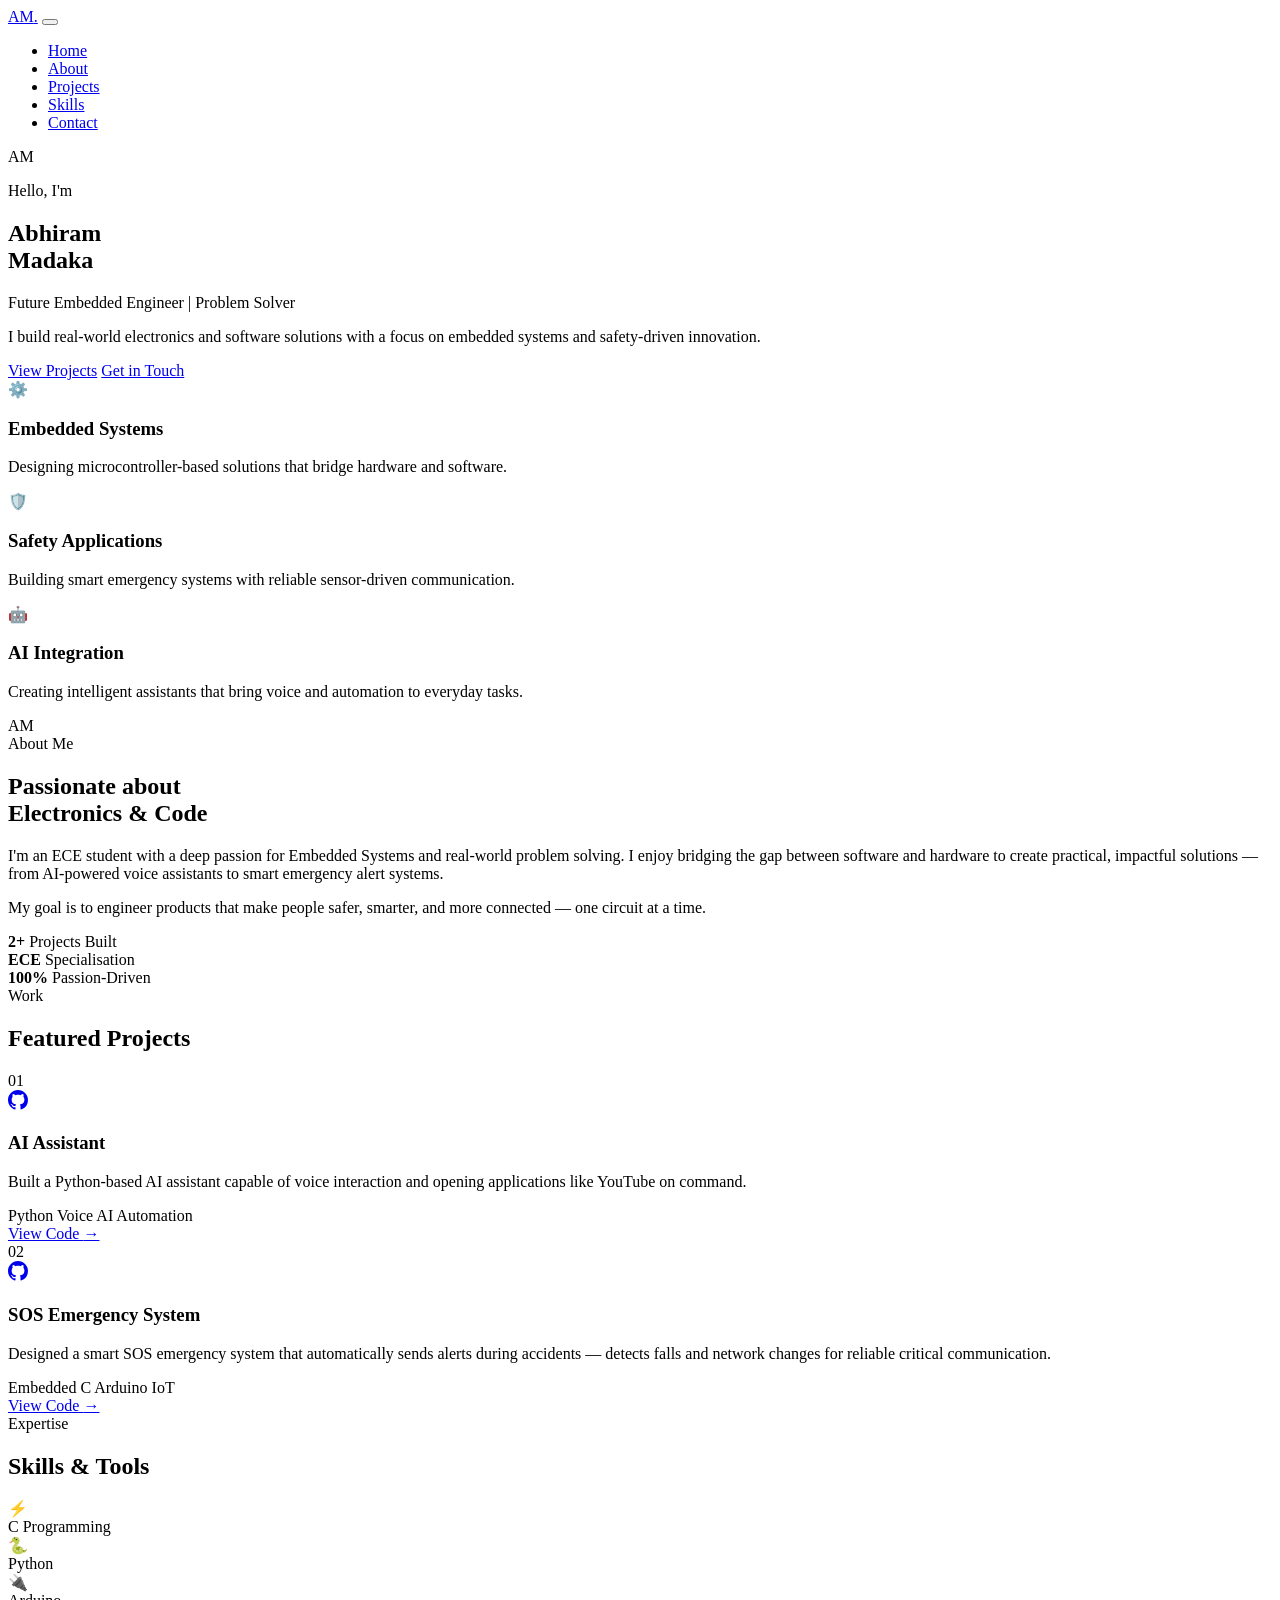
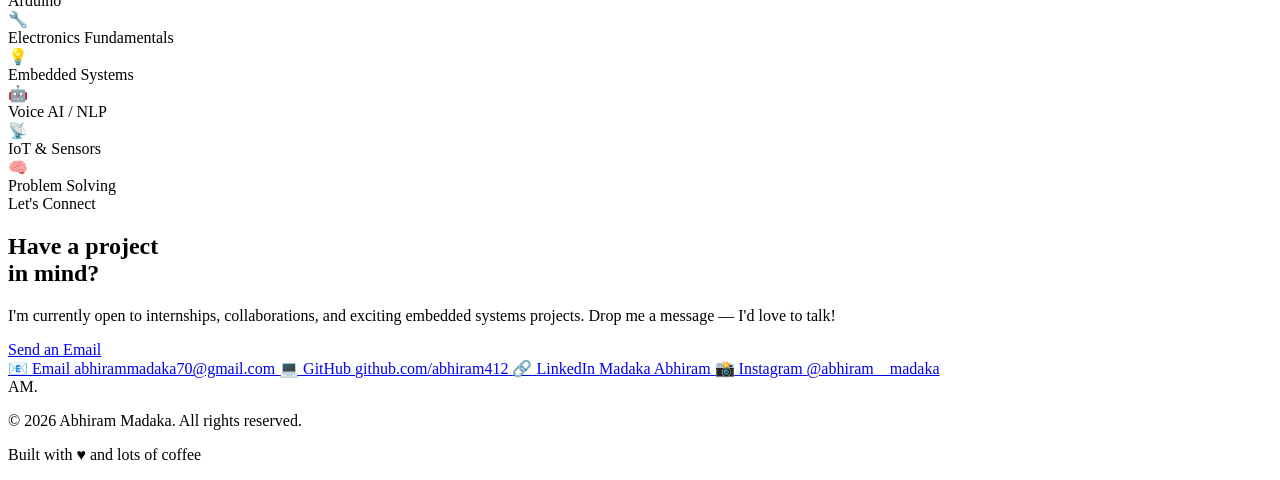
==== index.HTML @ 03174b45 "Add files via upload" ====
<!DOCTYPE html>
<html lang="en">
<head>
    <meta charset="UTF-8">
    <meta name="viewport" content="width=device-width, initial-scale=1.0">
    <title>Abhiram Madaka | Embedded Engineer</title>

    <!-- ============================================================
         FONTS
    ============================================================ -->
    <link rel="preconnect" href="https://fonts.googleapis.com">
    <link rel="preconnect" href="https://fonts.gstatic.com" crossorigin>
    <link href="https://fonts.googleapis.com/css2?family=Syne:wght@400;600;700;800&family=DM+Sans:ital,wght@0,300;0,400;0,500;1,300&display=swap" rel="stylesheet">

    <link rel="stylesheet" href="style.css">
</head>

<body>

<!-- ============================================================
     NAVBAR
============================================================ -->
<nav class="navbar" id="navbar">
    <a href="#home" class="nav-logo">AM<span class="nav-logo-dot">.</span></a>

    <button class="nav-toggle" id="nav-toggle" aria-label="Toggle navigation">
        <span></span><span></span><span></span>
    </button>

    <ul class="nav-menu" id="nav-menu">
        <li><a href="#home"     class="nav-link">Home</a></li>
        <li><a href="#about"    class="nav-link">About</a></li>
        <li><a href="#projects" class="nav-link">Projects</a></li>
        <li><a href="#skills"   class="nav-link">Skills</a></li>
        <li><a href="#contact"  class="nav-link contact-cta">Contact</a></li>
    </ul>
</nav>

<!-- ============================================================
     HERO
============================================================ -->
<section id="home" class="hero">
    <!-- Background decoration -->
    <div class="hero-bg">
        <div class="hero-blob hero-blob--1"></div>
        <div class="hero-blob hero-blob--2"></div>
        <div class="hero-grid"></div>
    </div>

    <div class="hero-content">
        <!-- ── Profile photo ───────────────────────────────────────
             HOW TO CHANGE YOUR PHOTO:
             Replace "assets/profile.jpg" with your image path.
             Or set the JS variable PROFILE_PHOTO in script.js.
        ─────────────────────────────────────────────────────────── -->
        <div class="hero-photo-wrapper">
            <div class="hero-photo" id="hero-photo">
                <!-- Fallback initials shown when no photo is set -->
                <span class="hero-photo-initials">AM</span>
            </div>
            <div class="hero-photo-ring"></div>
        </div>

        <div class="hero-text">
            <p class="hero-greeting">Hello, I'm</p>
            <h1 class="hero-name">Abhiram<br>Madaka</h1>
            <p class="hero-tagline">Future Embedded Engineer <span class="hero-sep">|</span> Problem Solver</p>
            <p class="hero-intro">
                I build real-world electronics and software solutions with
                a focus on embedded systems and safety-driven innovation.
            </p>
            <div class="hero-actions">
                <a href="#projects" class="btn btn--primary">View Projects</a>
                <a href="#contact"  class="btn btn--ghost">Get in Touch</a>
            </div>
        </div>
    </div>

    <a href="#about" class="hero-scroll" aria-label="Scroll down">
        <span class="hero-scroll-line"></span>
        <span class="hero-scroll-dot"></span>
    </a>
</section>

<!-- ============================================================
     WHAT I DO  (highlight strip)
============================================================ -->
<section class="what-i-do" aria-label="What I do">
    <div class="container">
        <div class="wid-grid">
            <div class="wid-item reveal">
                <span class="wid-icon">⚙️</span>
                <h3>Embedded Systems</h3>
                <p>Designing microcontroller-based solutions that bridge hardware and software.</p>
            </div>
            <div class="wid-item reveal">
                <span class="wid-icon">🛡️</span>
                <h3>Safety Applications</h3>
                <p>Building smart emergency systems with reliable sensor-driven communication.</p>
            </div>
            <div class="wid-item reveal">
                <span class="wid-icon">🤖</span>
                <h3>AI Integration</h3>
                <p>Creating intelligent assistants that bring voice and automation to everyday tasks.</p>
            </div>
        </div>
    </div>
</section>

<!-- ============================================================
     ABOUT
============================================================ -->
<section id="about" class="about">
    <div class="container about-inner">
        <div class="about-photo-col reveal">
            <div class="about-photo" id="about-photo">
                <span class="about-photo-initials">AM</span>
            </div>
            <div class="about-photo-accent"></div>
        </div>

        <div class="about-text-col reveal">
            <span class="section-tag">About Me</span>
            <h2 class="section-title">Passionate about<br>Electronics & Code</h2>
            <p>
                I'm an ECE student with a deep passion for Embedded Systems and real-world
                problem solving. I enjoy bridging the gap between software and hardware to
                create practical, impactful solutions — from AI-powered voice assistants to
                smart emergency alert systems.
            </p>
            <p>
                My goal is to engineer products that make people safer, smarter, and more
                connected — one circuit at a time.
            </p>
            <div class="about-stats">
                <div class="stat">
                    <strong>2+</strong>
                    <span>Projects Built</span>
                </div>
                <div class="stat">
                    <strong>ECE</strong>
                    <span>Specialisation</span>
                </div>
                <div class="stat">
                    <strong>100%</strong>
                    <span>Passion-Driven</span>
                </div>
            </div>
        </div>
    </div>
</section>

<!-- ============================================================
     PROJECTS
     ── HOW TO ADD A PROJECT ──────────────────────────────────
     Copy one <article class="project-card"> block, update the
     data-index attribute (+1 each time), and fill in your info.
     ──────────────────────────────────────────────────────────
============================================================ -->
<section id="projects" class="projects">
    <div class="container">
        <span class="section-tag section-tag--center">Work</span>
        <h2 class="section-title section-title--center">Featured Projects</h2>

        <div class="projects-grid">

            <!-- Project 1 -->
            <article class="project-card reveal" data-index="01">
                <div class="project-card-header">
                    <span class="project-number">01</span>
                    <div class="project-links-top">
                        <a href="https://github.com/abhiram412" target="_blank" rel="noopener" aria-label="View on GitHub">
                            <svg width="20" height="20" viewBox="0 0 24 24" fill="currentColor"><path d="M12 0C5.37 0 0 5.37 0 12c0 5.31 3.435 9.795 8.205 11.385.6.105.825-.255.825-.57 0-.285-.015-1.23-.015-2.235-3.015.555-3.795-.735-4.035-1.41-.135-.345-.72-1.41-1.23-1.695-.42-.225-1.02-.78-.015-.795.945-.015 1.62.87 1.845 1.23 1.08 1.815 2.805 1.305 3.495.99.105-.78.42-1.305.765-1.605-2.67-.3-5.46-1.335-5.46-5.925 0-1.305.465-2.385 1.23-3.225-.12-.3-.54-1.53.12-3.18 0 0 1.005-.315 3.3 1.23.96-.27 1.98-.405 3-.405s2.04.135 3 .405c2.295-1.56 3.3-1.23 3.3-1.23.66 1.65.24 2.88.12 3.18.765.84 1.23 1.905 1.23 3.225 0 4.605-2.805 5.625-5.475 5.925.435.375.81 1.095.81 2.22 0 1.605-.015 2.895-.015 3.3 0 .315.225.69.825.57A12.02 12.02 0 0 0 24 12c0-6.63-5.37-12-12-12z"/></svg>
                        </a>
                    </div>
                </div>
                <h3 class="project-title">AI Assistant</h3>
                <p class="project-desc">
                    Built a Python-based AI assistant capable of voice interaction and
                    opening applications like YouTube on command.
                </p>
                <div class="project-tags">
                    <span>Python</span>
                    <span>Voice AI</span>
                    <span>Automation</span>
                </div>
                <a href="https://github.com/abhiram412" target="_blank" rel="noopener" class="project-cta">
                    View Code <span aria-hidden="true">→</span>
                </a>
            </article>

            <!-- Project 2 -->
            <article class="project-card reveal" data-index="02">
                <div class="project-card-header">
                    <span class="project-number">02</span>
                    <div class="project-links-top">
                        <a href="https://github.com/abhiram412" target="_blank" rel="noopener" aria-label="View on GitHub">
                            <svg width="20" height="20" viewBox="0 0 24 24" fill="currentColor"><path d="M12 0C5.37 0 0 5.37 0 12c0 5.31 3.435 9.795 8.205 11.385.6.105.825-.255.825-.57 0-.285-.015-1.23-.015-2.235-3.015.555-3.795-.735-4.035-1.41-.135-.345-.72-1.41-1.23-1.695-.42-.225-1.02-.78-.015-.795.945-.015 1.62.87 1.845 1.23 1.08 1.815 2.805 1.305 3.495.99.105-.78.42-1.305.765-1.605-2.67-.3-5.46-1.335-5.46-5.925 0-1.305.465-2.385 1.23-3.225-.12-.3-.54-1.53.12-3.18 0 0 1.005-.315 3.3 1.23.96-.27 1.98-.405 3-.405s2.04.135 3 .405c2.295-1.56 3.3-1.23 3.3-1.23.66 1.65.24 2.88.12 3.18.765.84 1.23 1.905 1.23 3.225 0 4.605-2.805 5.625-5.475 5.925.435.375.81 1.095.81 2.22 0 1.605-.015 2.895-.015 3.3 0 .315.225.69.825.57A12.02 12.02 0 0 0 24 12c0-6.63-5.37-12-12-12z"/></svg>
                        </a>
                    </div>
                </div>
                <h3 class="project-title">SOS Emergency System</h3>
                <p class="project-desc">
                    Designed a smart SOS emergency system that automatically sends alerts
                    during accidents — detects falls and network changes for reliable critical
                    communication.
                </p>
                <div class="project-tags">
                    <span>Embedded C</span>
                    <span>Arduino</span>
                    <span>IoT</span>
                </div>
                <a href="https://github.com/abhiram412" target="_blank" rel="noopener" class="project-cta">
                    View Code <span aria-hidden="true">→</span>
                </a>
            </article>

        </div>
    </div>
</section>

<!-- ============================================================
     SKILLS
     ── HOW TO EDIT ──────────────────────────────────────────
     Edit skill names and progress values in script.js under
     the SKILLS_DATA array. No HTML changes needed.
     ──────────────────────────────────────────────────────────
============================================================ -->
<section id="skills" class="skills">
    <div class="container">
        <span class="section-tag section-tag--center">Expertise</span>
        <h2 class="section-title section-title--center">Skills &amp; Tools</h2>

        <div class="skills-grid" id="skills-grid">
            <!-- Injected by script.js -->
        </div>
    </div>
</section>

<!-- ============================================================
     CONTACT
============================================================ -->
<section id="contact" class="contact">
    <div class="container">
        <div class="contact-inner reveal">
            <div class="contact-text">
                <span class="section-tag">Let's Connect</span>
                <h2 class="section-title">Have a project<br>in mind?</h2>
                <p>
                    I'm currently open to internships, collaborations, and exciting
                    embedded systems projects. Drop me a message — I'd love to talk!
                </p>
                <a href="mailto:abhirammadaka70@gmail.com" class="btn btn--primary">Send an Email</a>
            </div>

            <div class="contact-links-col">
                <!-- ── CONTACT LINKS ──────────────────────────────────
                     To add/change a link, edit script.js CONTACT_LINKS.
                ─────────────────────────────────────────────────────── -->
                <div class="contact-links" id="contact-links">
                    <!-- Injected by script.js -->
                </div>
            </div>
        </div>
    </div>
</section>

<!-- ============================================================
     FOOTER
============================================================ -->
<footer class="footer">
    <div class="container footer-inner">
        <span class="nav-logo">AM<span class="nav-logo-dot">.</span></span>
        <p>© 2026 Abhiram Madaka. All rights reserved.</p>
        <p class="footer-sub">Built with ♥ and lots of coffee</p>
    </div>
</footer>

<script src="script.js"></script>
</body>
</html>
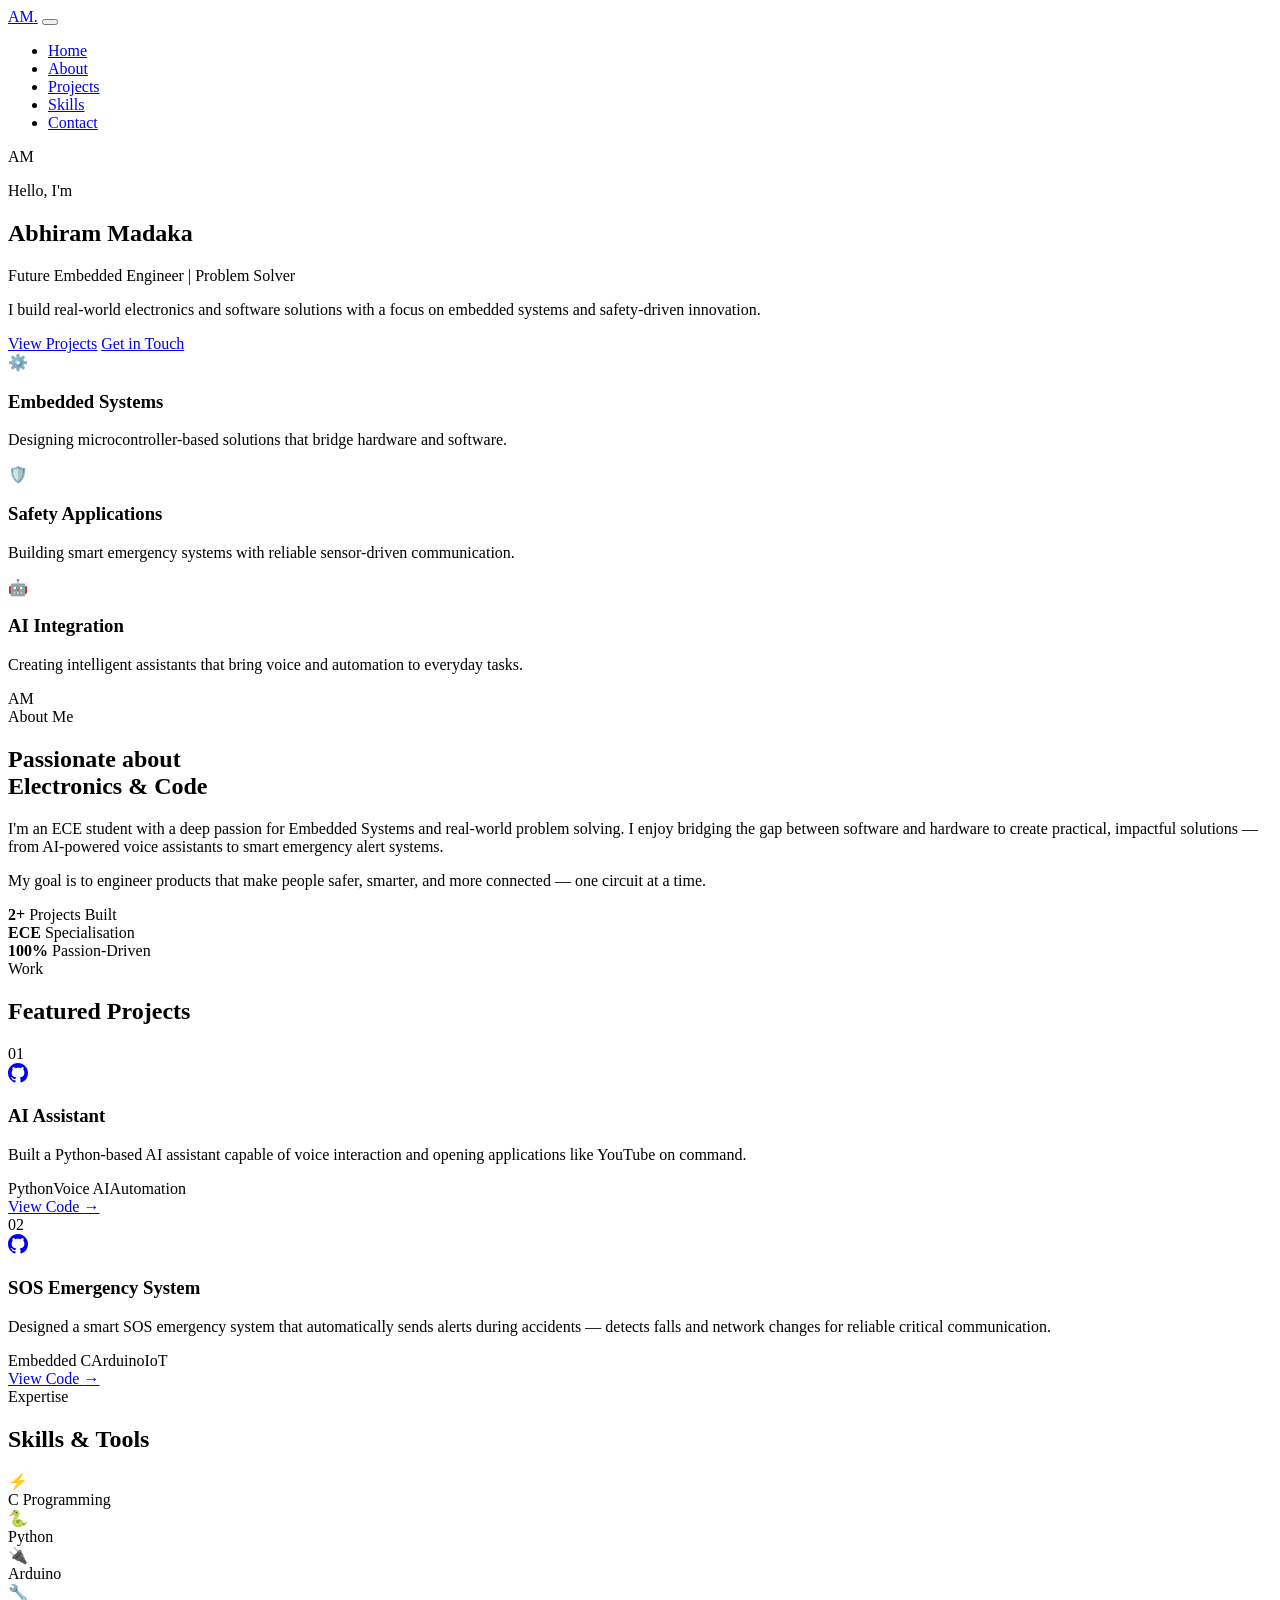
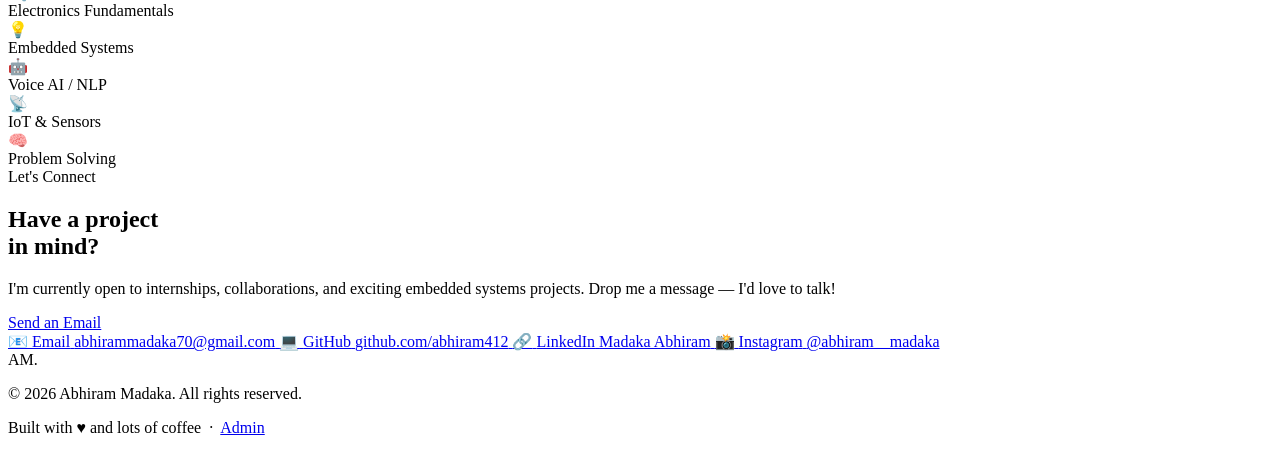
==== commit b1e647db: "Add files via upload This website is made as a benefit for my practise of AI tools" ====
--- a/index.HTML
+++ b/index.HTML
@@ -1,5 +1,6 @@
 <!DOCTYPE html>
 <html lang="en">
+
 <head>
     <meta charset="UTF-8">
     <meta name="viewport" content="width=device-width, initial-scale=1.0">
@@ -10,272 +11,213 @@
     ============================================================ -->
     <link rel="preconnect" href="https://fonts.googleapis.com">
     <link rel="preconnect" href="https://fonts.gstatic.com" crossorigin>
-    <link href="https://fonts.googleapis.com/css2?family=Syne:wght@400;600;700;800&family=DM+Sans:ital,wght@0,300;0,400;0,500;1,300&display=swap" rel="stylesheet">
+    <link
+        href="https://fonts.googleapis.com/css2?family=Syne:wght@400;600;700;800&family=DM+Sans:ital,wght@0,300;0,400;0,500;1,300&display=swap"
+        rel="stylesheet">
 
     <link rel="stylesheet" href="style.css">
 </head>
 
 <body>
 
-<!-- ============================================================
+    <!-- ============================================================
      NAVBAR
 ============================================================ -->
-<nav class="navbar" id="navbar">
-    <a href="#home" class="nav-logo">AM<span class="nav-logo-dot">.</span></a>
-
-    <button class="nav-toggle" id="nav-toggle" aria-label="Toggle navigation">
-        <span></span><span></span><span></span>
-    </button>
-
-    <ul class="nav-menu" id="nav-menu">
-        <li><a href="#home"     class="nav-link">Home</a></li>
-        <li><a href="#about"    class="nav-link">About</a></li>
-        <li><a href="#projects" class="nav-link">Projects</a></li>
-        <li><a href="#skills"   class="nav-link">Skills</a></li>
-        <li><a href="#contact"  class="nav-link contact-cta">Contact</a></li>
-    </ul>
-</nav>
-
-<!-- ============================================================
+    <nav class="navbar" id="navbar">
+        <a href="#home" class="nav-logo">AM<span class="nav-logo-dot">.</span></a>
+
+        <button class="nav-toggle" id="nav-toggle" aria-label="Toggle navigation">
+            <span></span><span></span><span></span>
+        </button>
+
+        <ul class="nav-menu" id="nav-menu">
+            <li><a href="#home" class="nav-link">Home</a></li>
+            <li><a href="#about" class="nav-link">About</a></li>
+            <li><a href="#projects" class="nav-link">Projects</a></li>
+            <li><a href="#skills" class="nav-link">Skills</a></li>
+            <li><a href="#contact" class="nav-link contact-cta">Contact</a></li>
+        </ul>
+    </nav>
+
+    <!-- ============================================================
      HERO
 ============================================================ -->
-<section id="home" class="hero">
-    <!-- Background decoration -->
-    <div class="hero-bg">
-        <div class="hero-blob hero-blob--1"></div>
-        <div class="hero-blob hero-blob--2"></div>
-        <div class="hero-grid"></div>
-    </div>
-
-    <div class="hero-content">
-        <!-- ── Profile photo ───────────────────────────────────────
-             HOW TO CHANGE YOUR PHOTO:
-             Replace "assets/profile.jpg" with your image path.
-             Or set the JS variable PROFILE_PHOTO in script.js.
-        ─────────────────────────────────────────────────────────── -->
-        <div class="hero-photo-wrapper">
-            <div class="hero-photo" id="hero-photo">
-                <!-- Fallback initials shown when no photo is set -->
-                <span class="hero-photo-initials">AM</span>
-            </div>
-            <div class="hero-photo-ring"></div>
-        </div>
-
-        <div class="hero-text">
-            <p class="hero-greeting">Hello, I'm</p>
-            <h1 class="hero-name">Abhiram<br>Madaka</h1>
-            <p class="hero-tagline">Future Embedded Engineer <span class="hero-sep">|</span> Problem Solver</p>
-            <p class="hero-intro">
-                I build real-world electronics and software solutions with
-                a focus on embedded systems and safety-driven innovation.
+    <section id="home" class="hero">
+        <!-- Background decoration -->
+        <div class="hero-bg">
+            <div class="hero-blob hero-blob--1"></div>
+            <div class="hero-blob hero-blob--2"></div>
+            <div class="hero-grid"></div>
+        </div>
+
+        <div class="hero-content">
+            <!-- Profile photo (initials fallback; photo injected by script.js) -->
+            <div class="hero-photo-wrapper">
+                <div class="hero-photo" id="hero-photo">
+                    <span class="hero-photo-initials">AM</span>
+                </div>
+                <div class="hero-photo-ring"></div>
+            </div>
+
+            <div class="hero-text">
+                <p class="hero-greeting" id="hero-greeting-text">Hello, I'm</p>
+                <h1 class="hero-name" id="hero-name-text">Abhiram Madaka</h1>
+                <p class="hero-tagline" id="hero-tagline-text">Future Embedded Engineer <span class="hero-sep">|</span>
+                    Problem Solver</p>
+                <p class="hero-intro" id="hero-intro-text">
+                    I build real-world electronics and software solutions with
+                    a focus on embedded systems and safety-driven innovation.
+                </p>
+                <div class="hero-actions">
+                    <a href="#projects" class="btn btn--primary">View Projects</a>
+                    <a href="#contact" class="btn btn--ghost">Get in Touch</a>
+                </div>
+            </div>
+        </div>
+
+        <a href="#about" class="hero-scroll" aria-label="Scroll down">
+            <span class="hero-scroll-line"></span>
+            <span class="hero-scroll-dot"></span>
+        </a>
+    </section>
+
+    <!-- ============================================================
+     WHAT I DO  (highlight strip)
+============================================================ -->
+    <section class="what-i-do" aria-label="What I do">
+        <div class="container">
+            <div class="wid-grid">
+                <div class="wid-item reveal">
+                    <span class="wid-icon">⚙️</span>
+                    <h3>Embedded Systems</h3>
+                    <p>Designing microcontroller-based solutions that bridge hardware and software.</p>
+                </div>
+                <div class="wid-item reveal">
+                    <span class="wid-icon">🛡️</span>
+                    <h3>Safety Applications</h3>
+                    <p>Building smart emergency systems with reliable sensor-driven communication.</p>
+                </div>
+                <div class="wid-item reveal">
+                    <span class="wid-icon">🤖</span>
+                    <h3>AI Integration</h3>
+                    <p>Creating intelligent assistants that bring voice and automation to everyday tasks.</p>
+                </div>
+            </div>
+        </div>
+    </section>
+
+    <!-- ============================================================
+     ABOUT
+============================================================ -->
+    <section id="about" class="about">
+        <div class="container about-inner">
+            <div class="about-photo-col reveal">
+                <div class="about-photo" id="about-photo">
+                    <span class="about-photo-initials">AM</span>
+                </div>
+                <div class="about-photo-accent"></div>
+            </div>
+
+            <div class="about-text-col reveal">
+                <span class="section-tag">About Me</span>
+                <h2 class="section-title">Passionate about<br>Electronics &amp; Code</h2>
+                <p id="about-p1">
+                    I'm an ECE student with a deep passion for Embedded Systems and real-world
+                    problem solving. I enjoy bridging the gap between software and hardware to
+                    create practical, impactful solutions — from AI-powered voice assistants to
+                    smart emergency alert systems.
+                </p>
+                <p id="about-p2">
+                    My goal is to engineer products that make people safer, smarter, and more
+                    connected — one circuit at a time.
+                </p>
+                <div class="about-stats" id="about-stats">
+                    <!-- Injected by script.js from data.js -->
+                </div>
+            </div>
+        </div>
+    </section>
+
+    <!-- ============================================================
+     PROJECTS
+============================================================ -->
+    <section id="projects" class="projects">
+        <div class="container">
+            <span class="section-tag section-tag--center">Work</span>
+            <h2 class="section-title section-title--center">Featured Projects</h2>
+
+            <div class="projects-grid" id="projects-grid">
+                <!-- Injected by script.js from data.js -->
+            </div>
+        </div>
+    </section>
+
+    <!-- ============================================================
+     SKILLS
+============================================================ -->
+    <section id="skills" class="skills">
+        <div class="container">
+            <span class="section-tag section-tag--center">Expertise</span>
+            <h2 class="section-title section-title--center">Skills &amp; Tools</h2>
+
+            <div class="skills-grid" id="skills-grid">
+                <!-- Injected by script.js -->
+            </div>
+        </div>
+    </section>
+
+    <!-- ============================================================
+     CONTACT
+============================================================ -->
+    <section id="contact" class="contact">
+        <div class="container">
+            <div class="contact-inner reveal">
+                <div class="contact-text">
+                    <span class="section-tag">Let's Connect</span>
+                    <h2 class="section-title">Have a project<br>in mind?</h2>
+                    <p>
+                        I'm currently open to internships, collaborations, and exciting
+                        embedded systems projects. Drop me a message — I'd love to talk!
+                    </p>
+                    <a href="mailto:abhirammadaka70@gmail.com" class="btn btn--primary" id="contact-email-btn">Send an
+                        Email</a>
+                </div>
+
+                <div class="contact-links-col">
+                    <div class="contact-links" id="contact-links">
+                        <!-- Injected by script.js -->
+                    </div>
+                </div>
+            </div>
+        </div>
+    </section>
+
+    <!-- ============================================================
+     FOOTER
+============================================================ -->
+    <footer class="footer">
+        <div class="container footer-inner">
+            <span class="nav-logo">AM<span class="nav-logo-dot">.</span></span>
+            <p id="footer-year-text">© 2026 Abhiram Madaka. All rights reserved.</p>
+            <p class="footer-sub">
+                Built with ♥ and lots of coffee &nbsp;·&nbsp;
+                <a href="admin.html" class="footer-admin-link">Admin</a>
             </p>
-            <div class="hero-actions">
-                <a href="#projects" class="btn btn--primary">View Projects</a>
-                <a href="#contact"  class="btn btn--ghost">Get in Touch</a>
-            </div>
-        </div>
-    </div>
-
-    <a href="#about" class="hero-scroll" aria-label="Scroll down">
-        <span class="hero-scroll-line"></span>
-        <span class="hero-scroll-dot"></span>
-    </a>
-</section>
-
-<!-- ============================================================
-     WHAT I DO  (highlight strip)
-============================================================ -->
-<section class="what-i-do" aria-label="What I do">
-    <div class="container">
-        <div class="wid-grid">
-            <div class="wid-item reveal">
-                <span class="wid-icon">⚙️</span>
-                <h3>Embedded Systems</h3>
-                <p>Designing microcontroller-based solutions that bridge hardware and software.</p>
-            </div>
-            <div class="wid-item reveal">
-                <span class="wid-icon">🛡️</span>
-                <h3>Safety Applications</h3>
-                <p>Building smart emergency systems with reliable sensor-driven communication.</p>
-            </div>
-            <div class="wid-item reveal">
-                <span class="wid-icon">🤖</span>
-                <h3>AI Integration</h3>
-                <p>Creating intelligent assistants that bring voice and automation to everyday tasks.</p>
-            </div>
-        </div>
-    </div>
-</section>
-
-<!-- ============================================================
-     ABOUT
-============================================================ -->
-<section id="about" class="about">
-    <div class="container about-inner">
-        <div class="about-photo-col reveal">
-            <div class="about-photo" id="about-photo">
-                <span class="about-photo-initials">AM</span>
-            </div>
-            <div class="about-photo-accent"></div>
-        </div>
-
-        <div class="about-text-col reveal">
-            <span class="section-tag">About Me</span>
-            <h2 class="section-title">Passionate about<br>Electronics & Code</h2>
-            <p>
-                I'm an ECE student with a deep passion for Embedded Systems and real-world
-                problem solving. I enjoy bridging the gap between software and hardware to
-                create practical, impactful solutions — from AI-powered voice assistants to
-                smart emergency alert systems.
-            </p>
-            <p>
-                My goal is to engineer products that make people safer, smarter, and more
-                connected — one circuit at a time.
-            </p>
-            <div class="about-stats">
-                <div class="stat">
-                    <strong>2+</strong>
-                    <span>Projects Built</span>
-                </div>
-                <div class="stat">
-                    <strong>ECE</strong>
-                    <span>Specialisation</span>
-                </div>
-                <div class="stat">
-                    <strong>100%</strong>
-                    <span>Passion-Driven</span>
-                </div>
-            </div>
-        </div>
-    </div>
-</section>
-
-<!-- ============================================================
-     PROJECTS
-     ── HOW TO ADD A PROJECT ──────────────────────────────────
-     Copy one <article class="project-card"> block, update the
-     data-index attribute (+1 each time), and fill in your info.
-     ──────────────────────────────────────────────────────────
-============================================================ -->
-<section id="projects" class="projects">
-    <div class="container">
-        <span class="section-tag section-tag--center">Work</span>
-        <h2 class="section-title section-title--center">Featured Projects</h2>
-
-        <div class="projects-grid">
-
-            <!-- Project 1 -->
-            <article class="project-card reveal" data-index="01">
-                <div class="project-card-header">
-                    <span class="project-number">01</span>
-                    <div class="project-links-top">
-                        <a href="https://github.com/abhiram412" target="_blank" rel="noopener" aria-label="View on GitHub">
-                            <svg width="20" height="20" viewBox="0 0 24 24" fill="currentColor"><path d="M12 0C5.37 0 0 5.37 0 12c0 5.31 3.435 9.795 8.205 11.385.6.105.825-.255.825-.57 0-.285-.015-1.23-.015-2.235-3.015.555-3.795-.735-4.035-1.41-.135-.345-.72-1.41-1.23-1.695-.42-.225-1.02-.78-.015-.795.945-.015 1.62.87 1.845 1.23 1.08 1.815 2.805 1.305 3.495.99.105-.78.42-1.305.765-1.605-2.67-.3-5.46-1.335-5.46-5.925 0-1.305.465-2.385 1.23-3.225-.12-.3-.54-1.53.12-3.18 0 0 1.005-.315 3.3 1.23.96-.27 1.98-.405 3-.405s2.04.135 3 .405c2.295-1.56 3.3-1.23 3.3-1.23.66 1.65.24 2.88.12 3.18.765.84 1.23 1.905 1.23 3.225 0 4.605-2.805 5.625-5.475 5.925.435.375.81 1.095.81 2.22 0 1.605-.015 2.895-.015 3.3 0 .315.225.69.825.57A12.02 12.02 0 0 0 24 12c0-6.63-5.37-12-12-12z"/></svg>
-                        </a>
-                    </div>
-                </div>
-                <h3 class="project-title">AI Assistant</h3>
-                <p class="project-desc">
-                    Built a Python-based AI assistant capable of voice interaction and
-                    opening applications like YouTube on command.
-                </p>
-                <div class="project-tags">
-                    <span>Python</span>
-                    <span>Voice AI</span>
-                    <span>Automation</span>
-                </div>
-                <a href="https://github.com/abhiram412" target="_blank" rel="noopener" class="project-cta">
-                    View Code <span aria-hidden="true">→</span>
-                </a>
-            </article>
-
-            <!-- Project 2 -->
-            <article class="project-card reveal" data-index="02">
-                <div class="project-card-header">
-                    <span class="project-number">02</span>
-                    <div class="project-links-top">
-                        <a href="https://github.com/abhiram412" target="_blank" rel="noopener" aria-label="View on GitHub">
-                            <svg width="20" height="20" viewBox="0 0 24 24" fill="currentColor"><path d="M12 0C5.37 0 0 5.37 0 12c0 5.31 3.435 9.795 8.205 11.385.6.105.825-.255.825-.57 0-.285-.015-1.23-.015-2.235-3.015.555-3.795-.735-4.035-1.41-.135-.345-.72-1.41-1.23-1.695-.42-.225-1.02-.78-.015-.795.945-.015 1.62.87 1.845 1.23 1.08 1.815 2.805 1.305 3.495.99.105-.78.42-1.305.765-1.605-2.67-.3-5.46-1.335-5.46-5.925 0-1.305.465-2.385 1.23-3.225-.12-.3-.54-1.53.12-3.18 0 0 1.005-.315 3.3 1.23.96-.27 1.98-.405 3-.405s2.04.135 3 .405c2.295-1.56 3.3-1.23 3.3-1.23.66 1.65.24 2.88.12 3.18.765.84 1.23 1.905 1.23 3.225 0 4.605-2.805 5.625-5.475 5.925.435.375.81 1.095.81 2.22 0 1.605-.015 2.895-.015 3.3 0 .315.225.69.825.57A12.02 12.02 0 0 0 24 12c0-6.63-5.37-12-12-12z"/></svg>
-                        </a>
-                    </div>
-                </div>
-                <h3 class="project-title">SOS Emergency System</h3>
-                <p class="project-desc">
-                    Designed a smart SOS emergency system that automatically sends alerts
-                    during accidents — detects falls and network changes for reliable critical
-                    communication.
-                </p>
-                <div class="project-tags">
-                    <span>Embedded C</span>
-                    <span>Arduino</span>
-                    <span>IoT</span>
-                </div>
-                <a href="https://github.com/abhiram412" target="_blank" rel="noopener" class="project-cta">
-                    View Code <span aria-hidden="true">→</span>
-                </a>
-            </article>
-
-        </div>
-    </div>
-</section>
-
-<!-- ============================================================
-     SKILLS
-     ── HOW TO EDIT ──────────────────────────────────────────
-     Edit skill names and progress values in script.js under
-     the SKILLS_DATA array. No HTML changes needed.
-     ──────────────────────────────────────────────────────────
-============================================================ -->
-<section id="skills" class="skills">
-    <div class="container">
-        <span class="section-tag section-tag--center">Expertise</span>
-        <h2 class="section-title section-title--center">Skills &amp; Tools</h2>
-
-        <div class="skills-grid" id="skills-grid">
-            <!-- Injected by script.js -->
-        </div>
-    </div>
-</section>
-
-<!-- ============================================================
-     CONTACT
-============================================================ -->
-<section id="contact" class="contact">
-    <div class="container">
-        <div class="contact-inner reveal">
-            <div class="contact-text">
-                <span class="section-tag">Let's Connect</span>
-                <h2 class="section-title">Have a project<br>in mind?</h2>
-                <p>
-                    I'm currently open to internships, collaborations, and exciting
-                    embedded systems projects. Drop me a message — I'd love to talk!
-                </p>
-                <a href="mailto:abhirammadaka70@gmail.com" class="btn btn--primary">Send an Email</a>
-            </div>
-
-            <div class="contact-links-col">
-                <!-- ── CONTACT LINKS ──────────────────────────────────
-                     To add/change a link, edit script.js CONTACT_LINKS.
-                ─────────────────────────────────────────────────────── -->
-                <div class="contact-links" id="contact-links">
-                    <!-- Injected by script.js -->
-                </div>
-            </div>
-        </div>
-    </div>
-</section>
-
-<!-- ============================================================
-     FOOTER
-============================================================ -->
-<footer class="footer">
-    <div class="container footer-inner">
-        <span class="nav-logo">AM<span class="nav-logo-dot">.</span></span>
-        <p>© 2026 Abhiram Madaka. All rights reserved.</p>
-        <p class="footer-sub">Built with ♥ and lots of coffee</p>
-    </div>
-</footer>
-
-<script src="script.js"></script>
+        </div>
+    </footer>
+
+    <!-- Load data layer first, then portfolio script -->
+    <script src="data.js"></script>
+    <script src="script.js"></script>
+
+    <!-- Call injectProjects after DOM is ready (defined in script.js, data from data.js) -->
+    <script>
+        document.addEventListener("DOMContentLoaded", () => {
+            const data = PortfolioData.load();
+            if (typeof injectProjects === "function") injectProjects(data);
+        });
+    </script>
+
 </body>
+
 </html>
